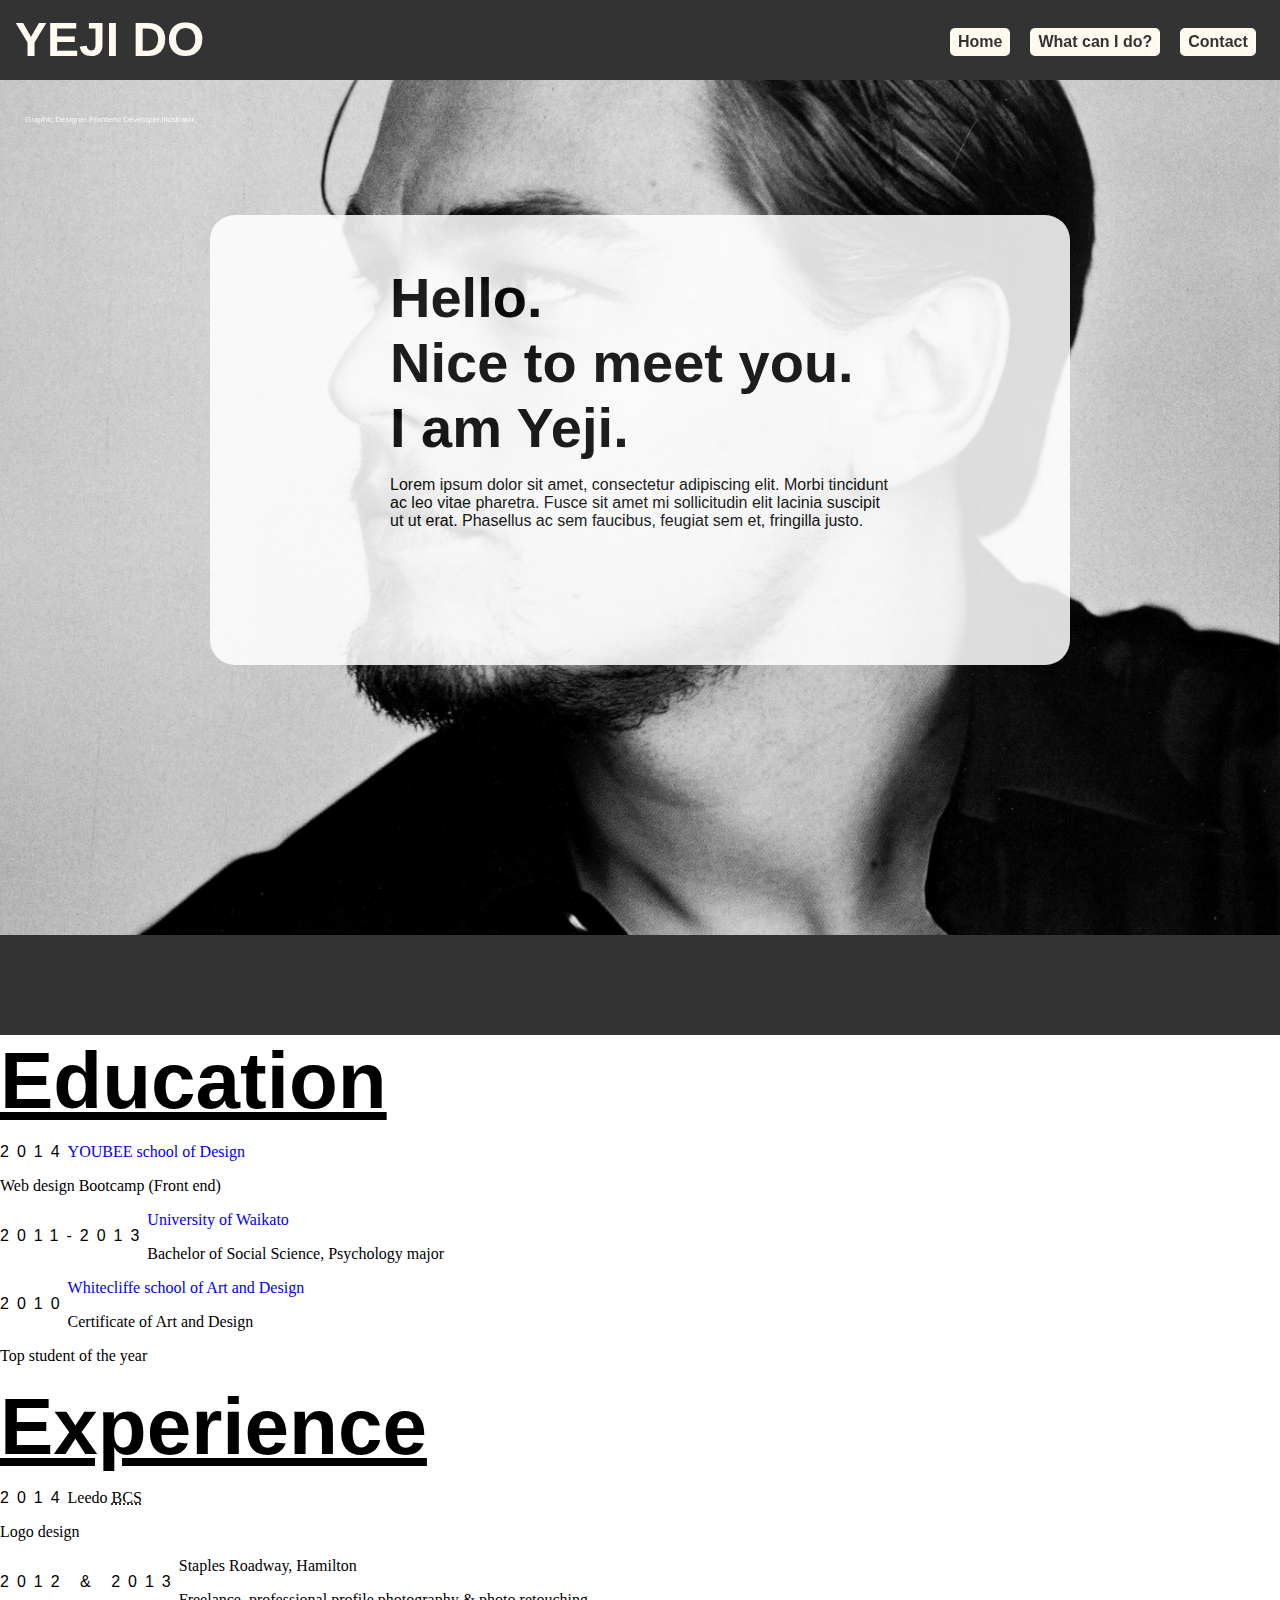
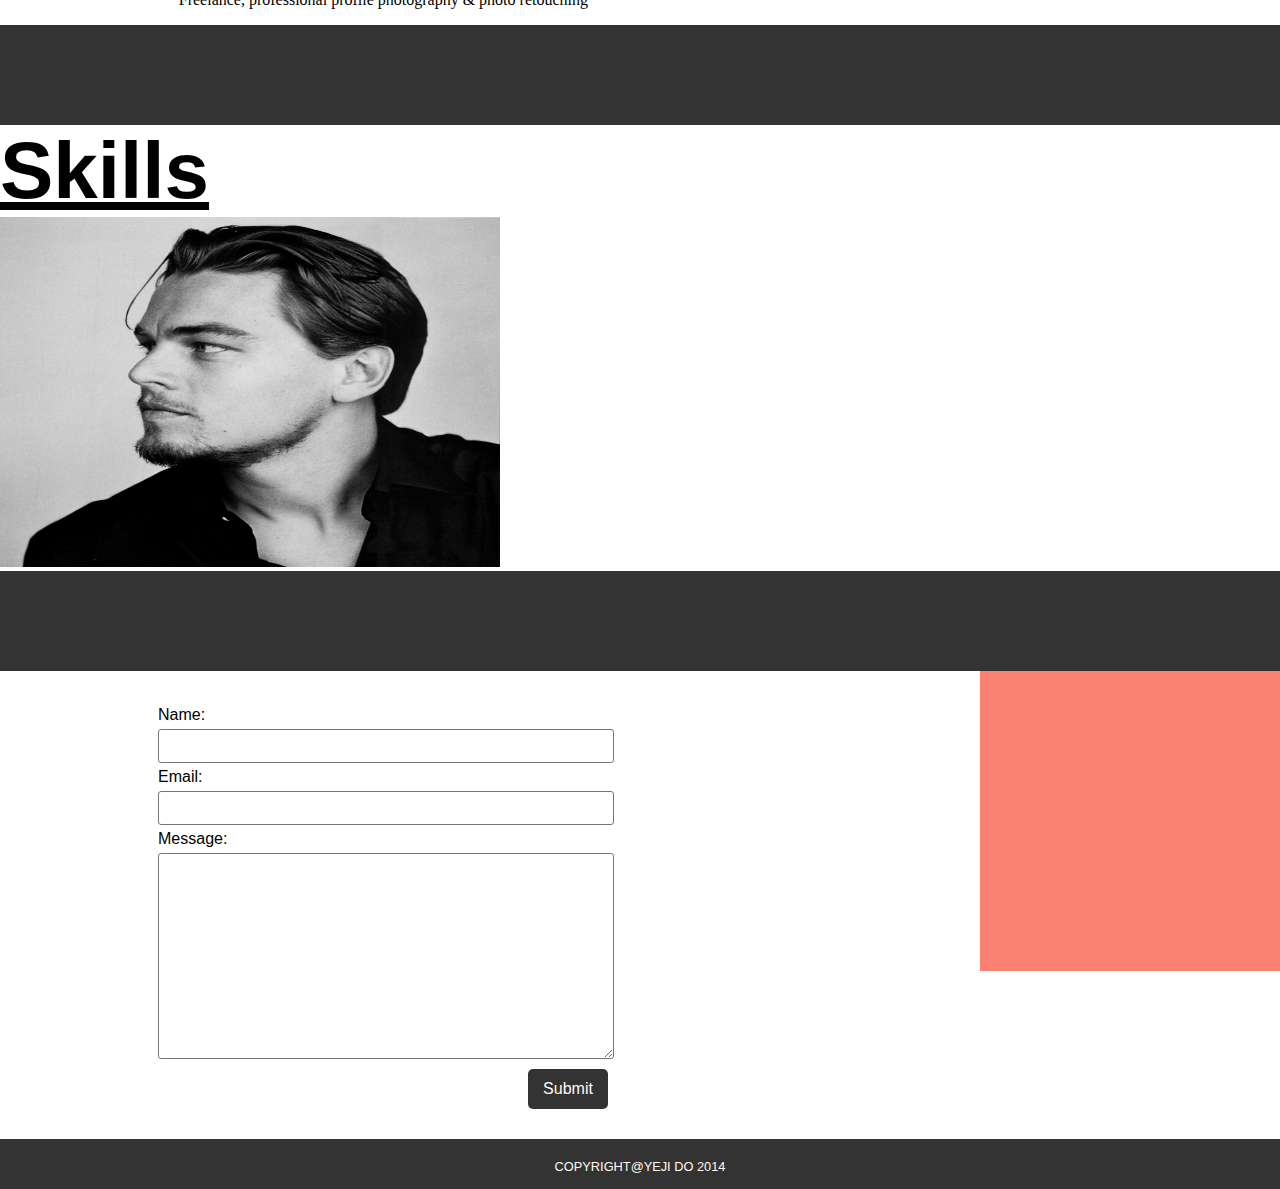
==== float.html @ 98d62fd2 "first commit" ====
<!DOCTYPE html>
<html>
<head>

<title>Yeji Do Portfolio - Auckland, New Zealand</title>
<link rel="stylesheet" href="css/float.css">


</head>


<body>
		
<!-- Line starts- INTRODUCTION			 -->
	<div class="wrapper">
			

			<section id="hello">
				<div class="hello-text-wrap">
					<div class="greetings">
						<h1>Hello. </h1> 
						<h1> Nice to meet you. </h1>
						<h1> I am Yeji. </h1> 
					

						<p>Lorem ipsum dolor sit amet, consectetur adipiscing elit. Morbi tincidunt ac leo vitae pharetra. Fusce sit amet mi sollicitudin elit lacinia suscipit ut ut erat. Phasellus ac sem faucibus, feugiat sem et, fringilla justo.</p>
					</div>
				</div>
			</section>


			<div class="filler clearfix"> 
			</div>
<!-- Line ENDs- INTRODUCTION			 -->



<!-- Line starts- Main Body parts			 -->
			<div class="main-body">	
				<section id="edu-and-exp">	
					<div class="education">

						<h1 class="titles"><u>Education</u></h1>
							<p class="dates">2014</p>
							<p class="course"><a href="http://www.yoobee.ac.nz/web-design-front-end-bootcamp.html">YOUBEE school of Design</a></p>
							<p> Web design Bootcamp (Front end)</p>

							<p class="dates">2011-2013</p>
							<p class="course"><a href="http://www.waikato.ac.nz/">University of Waikato</a></p>
							<p> Bachelor of Social Science, Psychology major</p>

							<p class="dates">2010</p>
							<p class="course"><a href="http://www.whitecliffe.ac.nz/">Whitecliffe school of Art and Design</a></p>
							<p> Certificate of Art and Design</p>
							<p> Top student of the year</p>

					</div>
					
					<div class="experience">
						<h1 class="titles"><u>Experience</u></h1>
						<p class="dates">2014</p>
						<p>Leedo <abbr title="Business Consulting Services">BCS</abbr></p>
						<p>Logo design</p>

						<p class="dates">2012 & 2013</p>
						<p>Staples Roadway, Hamilton</p>
						<p>Freelance, professional profile photography & photo retouching</p>
					</div>	
				</section>



			<div class="filler"> 
			</div>

				<section class="skills">
					<h1 class="titles"><u>Skills</u></h1>

					<div class="skill-image">
						<img src="img/dica.jpg">
					</div>

				</section>

			<div class="filler"> 
			</div>

				<section id="contact" class="contact clearfix">
					<div id="contact-area">
						<form method="post" action="contactengine.php">
							<label for="Name" class="label">Name:</label>
							<input type="text" name="Name" id="Name"/>
							
							<label for="Email" class="label">Email:</label>
							<input type="text" name="Email" id="Email"  />
							
							<label for="Message" class="label">Message:</label>
							<textarea name="Message" rows="20" cols="20" id="Message"></textarea>

							<input type="submit" name="submit" value="Submit" class="submit-button" />
						</form>
					</div>

					<div class="social-media">
						<ul>
							<li class="twitter"></li>
							<li class="behance"></li>
							<li class="facebook"></li>
						</ul>
					</div>
				</section>

			</div>
<!-- Line Ends-Main body parts			 -->

		<nav>
			
			<div class="logo-wrap">
				<h1 class="logo">YEJI DO</h1>
				<p>Graphic Designer.Frontend Developer.Illustrator.</p>
			</div>

			<div class="button-wrap clearfix">
				<p class="grow"> <a href="#hello">Home</a></p>
				<p class="grow"><a href="#edu-and-exp">What can I do?</a></p>
				<p class="grow"><a href="#contact"> Contact</a></p>
				
			</div>
		</nav>

		<footer class="clearfix">
			<p> copyright@yeji do 2014</p>
		</footer>

	</div>

			
</body>
</html>
---- css/float.css ----
/*GENERAL STUFF*/

html, 
body,
section, 
.wrapper
{	margin: 0; 
	padding: 0; 
	height: 100%;
	width: 100%;
	min-width: 750px;
}

a, li {
	list-style: none;
	text-decoration: none;
	margin: 0;
	padding: 0;
}

a:visited  {
	color: #777;
}

a:hover, a:active, a:focus {
	color: royalblue;
}
div { margin: 0; padding: 0;}
hr {width: 100px;}

.main-body {

}

.filler { 
	width: 100%; height: 100px; 
	background: #333;
	clear: both;
}


/*NAVIGATION*/

nav {
	position: fixed;
	background: #333;
	width: 100%;
	height: 80px; 
	text-align: center;
	top:0;

}

.logo-wrap { 
	width: 350px;
	height: 60px;
	margin-left: 15px;
	margin-top: 5px;
	float: left;
}

nav .logo {
	display: inline-block;
	float: left;
	color: floralwhite;
	font-family: Impact, sans-serif;
	font-size: 3em;
	margin-top: 7px 
}

nav .logo-wrap p {
	font-family: sans-serif;
	font-weight: lighter;
	font-size: 0.5em;
	color: floralwhite;
	margin: 48px 0 0 10px;
	float: left;
}

/*Navigation button*/

.button-wrap {
	width: 330px;
	height: 60px;
	float: right;
}

nav h1 { padding: 0; margin: 0; }

nav .button-wrap .grow a { 
	display: inline-block;
	float: left;
	margin-right:20px;
	margin-top: 12px;
	display: inline-block;
	padding: 5px 8px;
	border-radius: 5px;
	color: #333;
	background: floralwhite;
	font-family: sans-serif;
	font-weight: bold;
}

.grow a:visited{

}

.grow a:hover, .grow a:focus, .grow a:active {
  background-color: lavender;
  color: #555;
}


/*contents- INTRODuCTION*/

#hello {
background: url('../img/dica.jpg') no-repeat center center fixed;
-moz-background-size: cover;
-webkit-background-size: cover;
-o-background-size: cover;
background-size: cover;
margin-top: 80px;
height: 95%;



}

.hello-text-wrap {

	position: absolute;
	top: 50%;
	left: 50%;
	width: 860px;
	height: 450px;
	margin: 0 auto;
	margin-left: -430px;
	margin-top: -235px;
	background: white;
	border-radius: 25px;

	opacity: 0.86;

}

.hello-text-wrap p,
.hello-text-wrap h1 {
	font-family: sans-serif;
}
.hello-text-wrap .greetings {
 width: 500px;
 height: 200px;
 margin: auto;
 margin-top: 50px;
}

.hello-text-wrap h1 {
	font-size: 3.5em;
	margin: 0;
}


/*
.hello-text-wrap .greetings {
	width: 500px;
	height: 200px;
	position:absolute;
	top: 25px;
	left: 50%;
	margin-left: -250px;
}


.hello-text-wrap p {
	width: 500px;
	height: 200px;
	position: absolute;
	left: 50%;
	margin: 0 0;
	margin-left: -250px;
	top: 61%;

}
*/




.main-body p,  {


}




.skills .titles,
.education .titles,
.experience .titles {
	font-size: 5em;
	font-family: sans-serif;
	margin: 0;
	padding: 0;
}

/*Content- EDUCATION*/
.education {}


.dates { 
	float: left;
	font-family: sans-serif;
	letter-spacing: 0.5em;
}


/*CONTENT - SKILL SET*/

.skills img {
	width: 500px;
	height: 350px;
}



/*CONTACT FORM*/


#contact-area {
	float: left;
	width: 450px;
	background: white;
	border-radius: 5px;
	margin-left: 10%;
	padding: 30px;

}

.label {
	margin-bottom: 5px;
	margin-top: 5px;
}
label, input, textarea {

	display: block;
	width: 100%;
}


label {
	font-family: sans-serif;

}

input, textarea { 
	
	height: 30px;
	border: solid 0.1em #777;
	border-radius: 3px;
}


textarea {
	height: 200px;
}

.submit-button {
	width: 80px;
	height: 40px;
	background-color: #333;
	border: none;
	border-radius: 5px;

	color: floralwhite;
	font-size: 1em;
	margin: 10px 0 0 0;
	float: right;
}

.submit-button:hover,
.submit-button:focus,
.submit-button:active {

	background-color: lavender;
	color: #777;
}

/*SOCIAL LINKS*/

.social-media {
	background: salmon;
	width: 300px;
	height: 300px;
	float: right;
}





/*FOOTER*/

footer {
	width: 100%;
	height: 50px;
	text-align: center;
	background: #333;
}

footer p {
	display: inline-block;
	color: floralwhite;
	text-transform: uppercase;
	margin-top: 20px;
	font: 0.8em sans-serif;
}


/* clearfix */

.clearfix:before,
.clearfix:after {
	content: "";
	display: block;
}

.clearfix:after {
	clear: both;
	}


/*
.content {
	width: 100%;
	height: 350px;
}

.image-wrap {
	margin: auto;
	 width: 100%;
	 height: 200px;
}
.image {
    background-attachment: fixed;
    background-position: center 0;
    background-repeat: no-repeat;
    background-size: cover;
    display: block;
    position: relative;
   
}*/
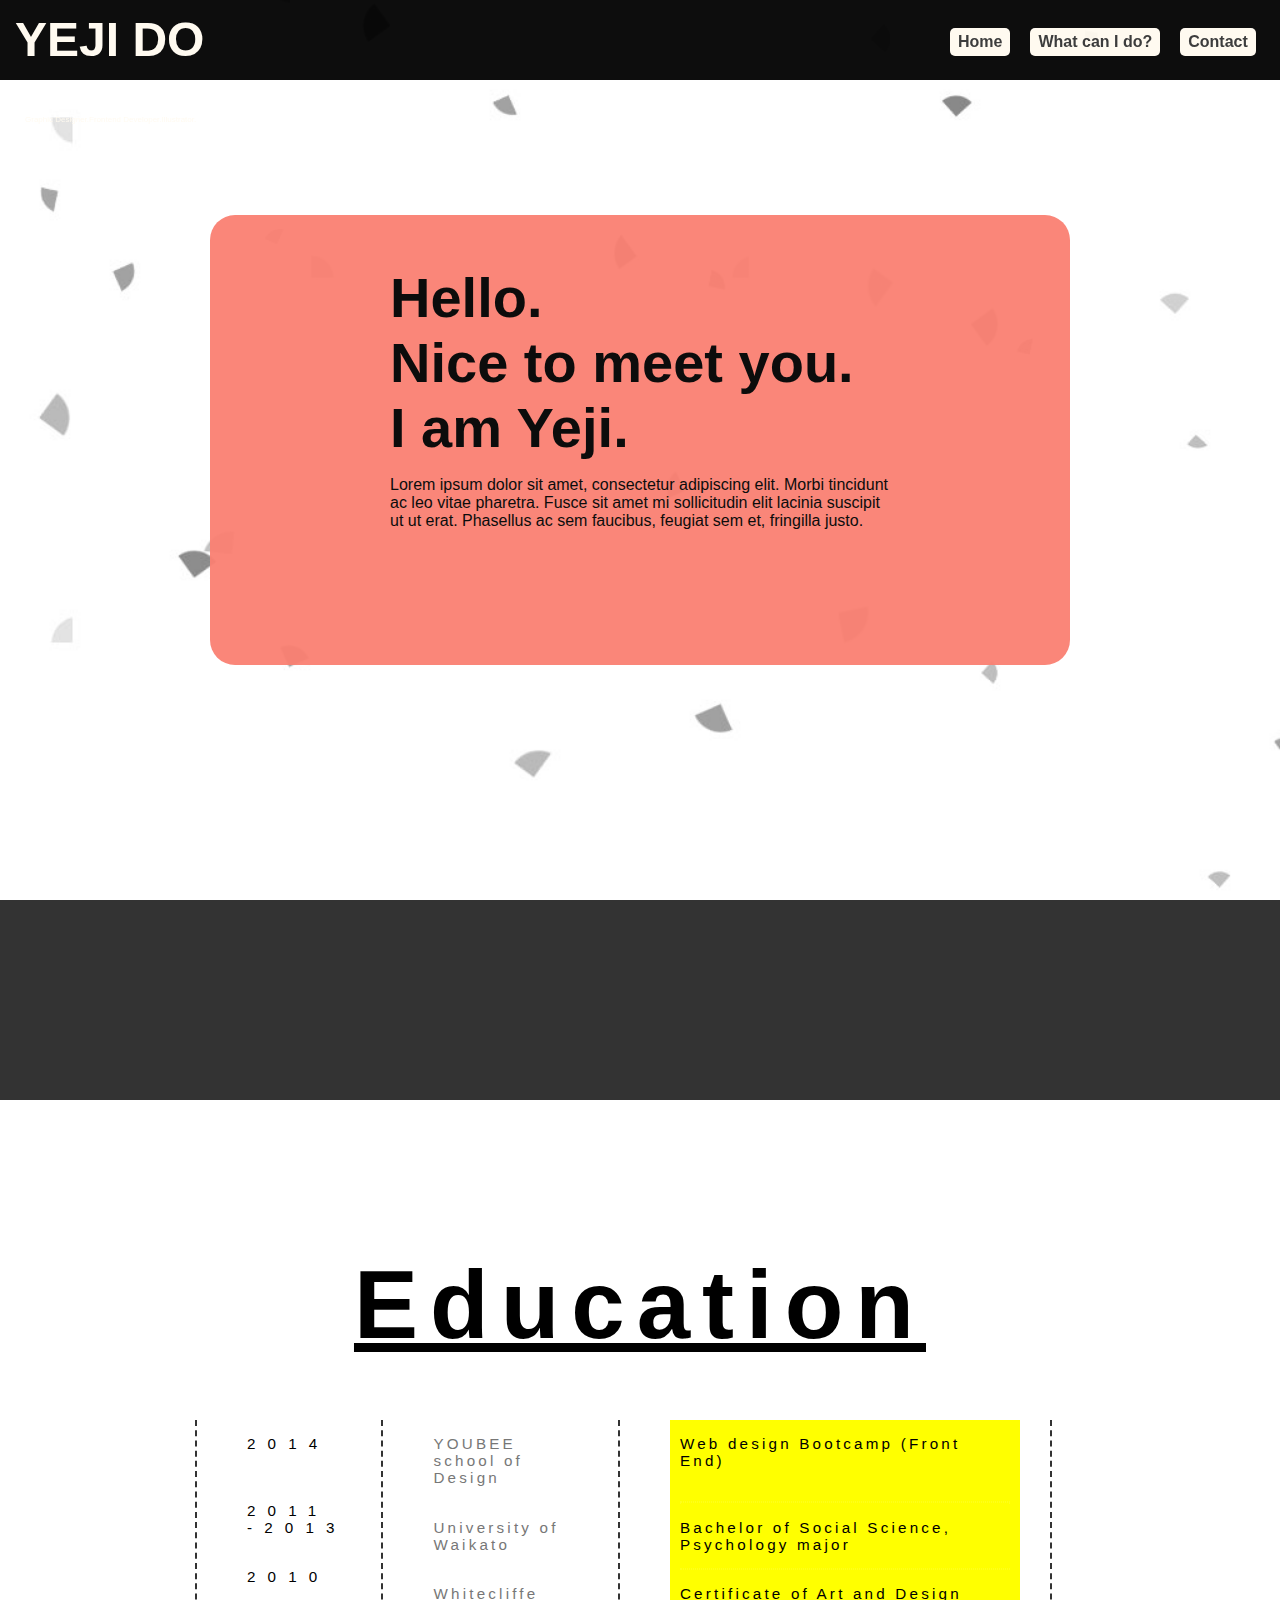
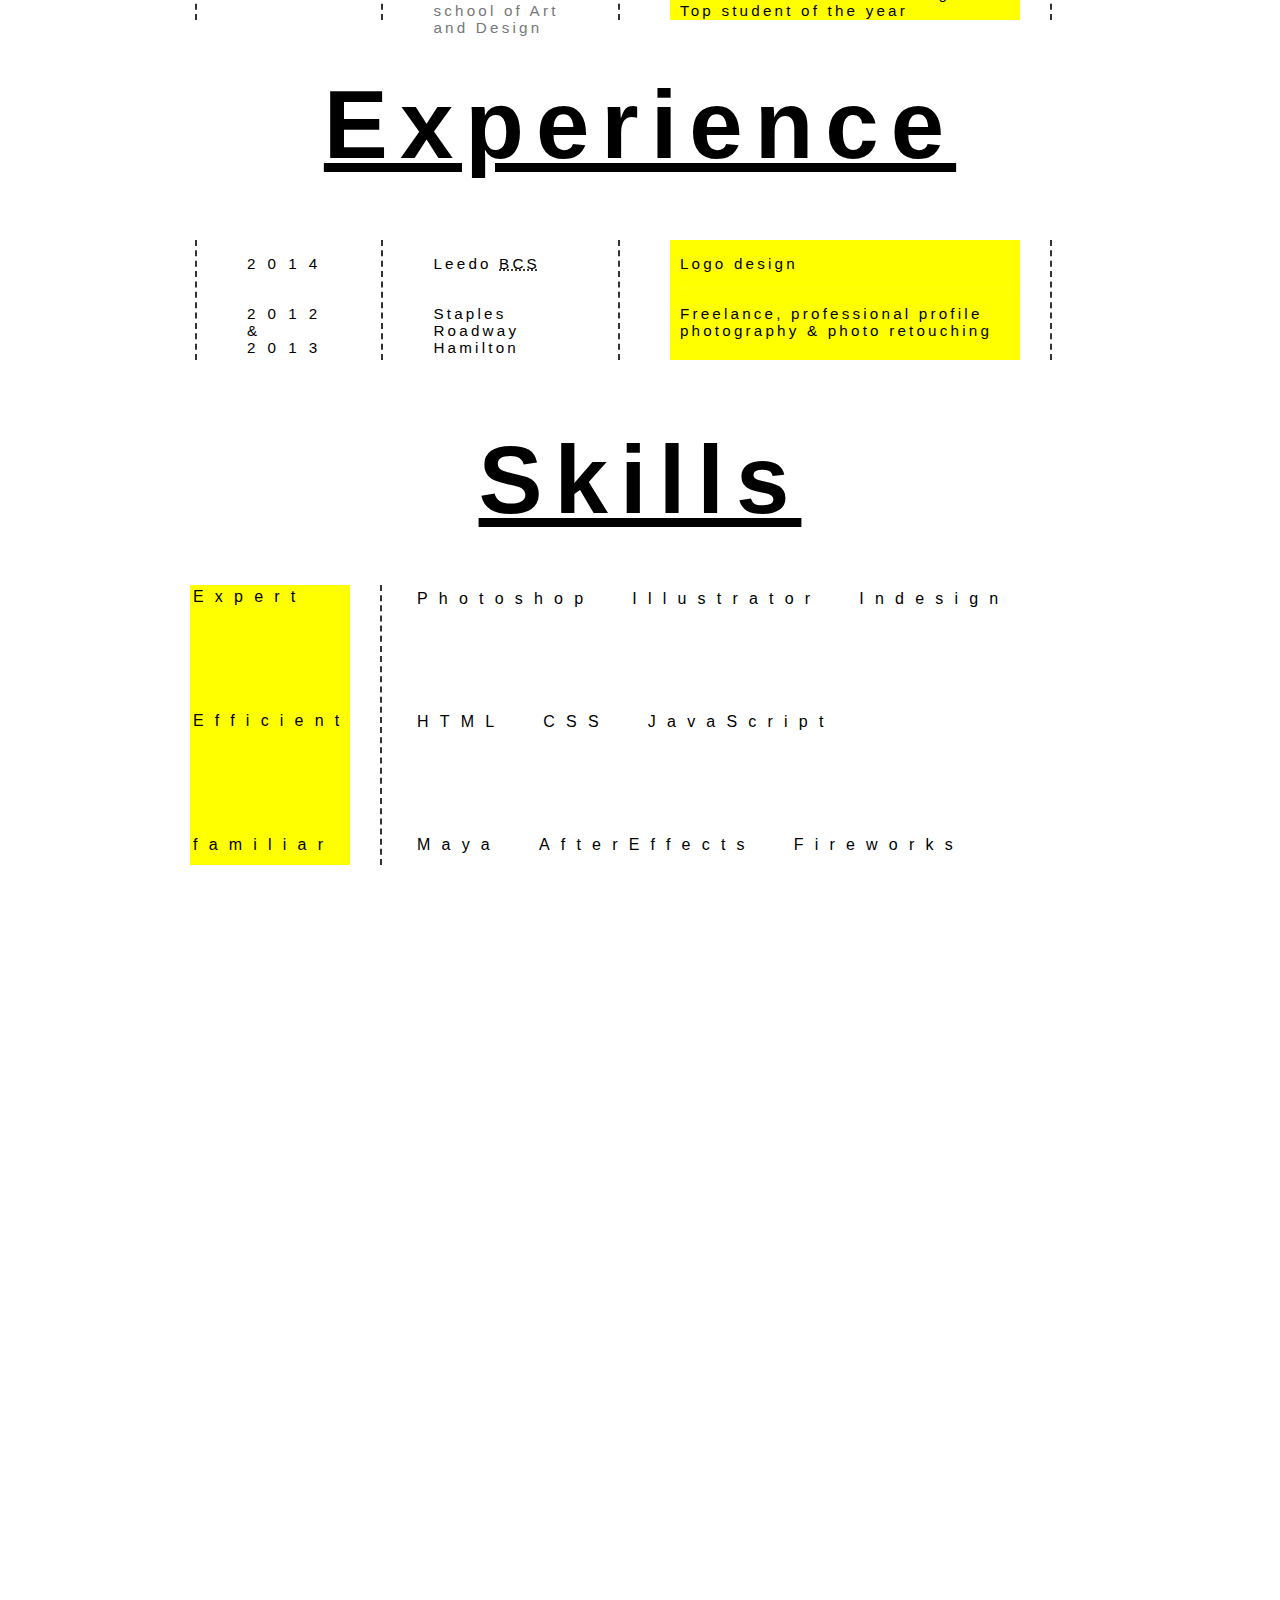
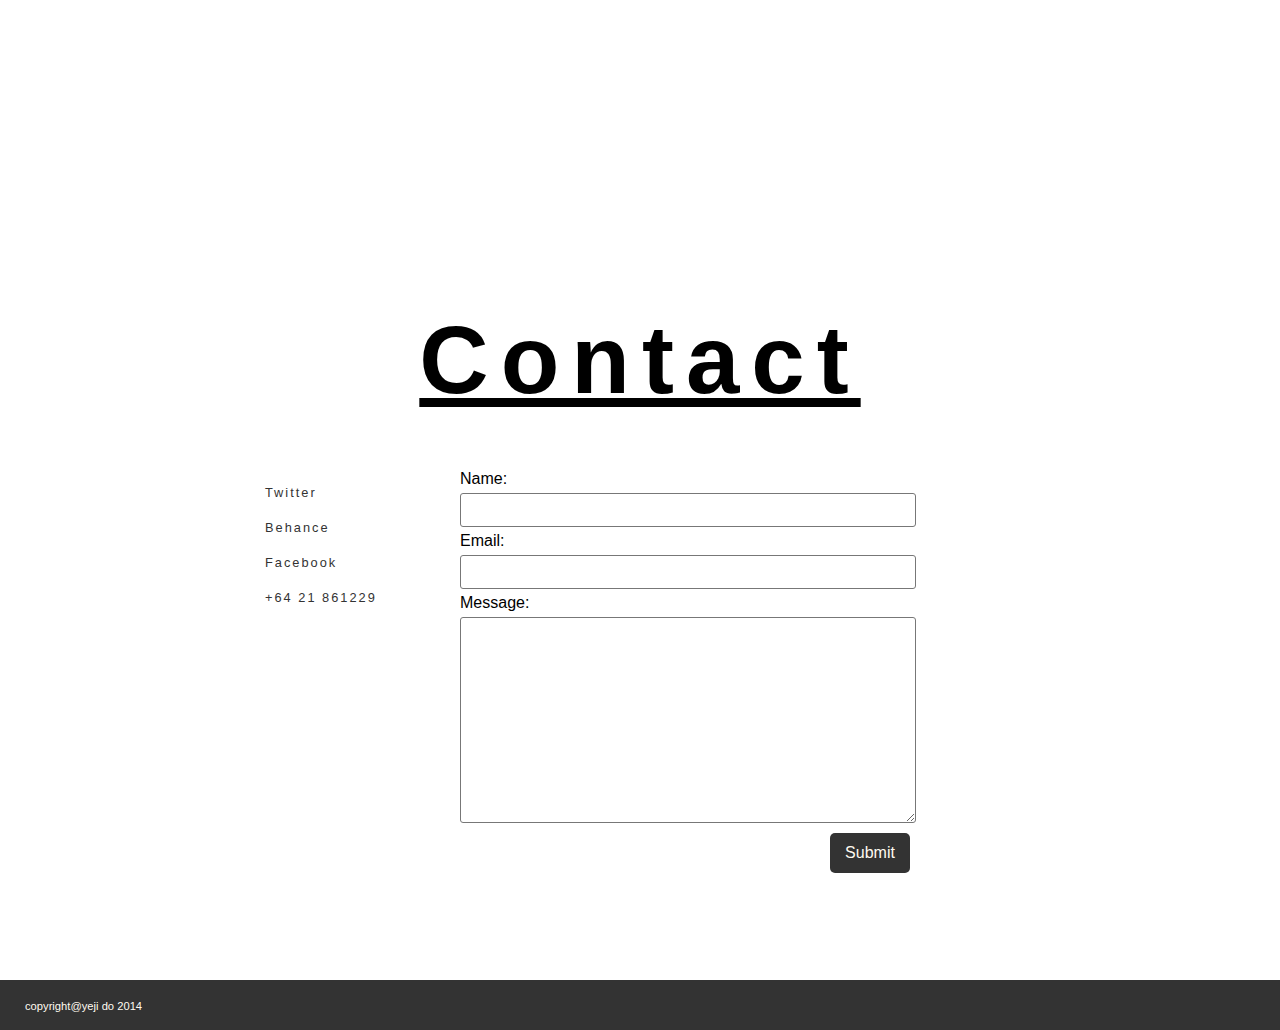
==== commit f816a03b: "background change" ====
--- a/float.html
+++ b/float.html
@@ -1,5 +1,5 @@
 <!DOCTYPE html>
-<html>
+<html class="clearfix">
 <head>
 
 <title>Yeji Do Portfolio - Auckland, New Zealand</title>
@@ -13,20 +13,17 @@
 		
 <!-- Line starts- INTRODUCTION			 -->
 	<div class="wrapper">
-			
-
-			<section id="hello">
+		<section id="hello">
 				<div class="hello-text-wrap">
 					<div class="greetings">
 						<h1>Hello. </h1> 
 						<h1> Nice to meet you. </h1>
 						<h1> I am Yeji. </h1> 
 					
-
 						<p>Lorem ipsum dolor sit amet, consectetur adipiscing elit. Morbi tincidunt ac leo vitae pharetra. Fusce sit amet mi sollicitudin elit lacinia suscipit ut ut erat. Phasellus ac sem faucibus, feugiat sem et, fringilla justo.</p>
 					</div>
 				</div>
-			</section>
+		</section>
 
 
 			<div class="filler clearfix"> 
@@ -36,57 +33,123 @@
 
 
 <!-- Line starts- Main Body parts			 -->
-			<div class="main-body">	
-				<section id="edu-and-exp">	
-					<div class="education">
+			<div id="section2" class="main-body clearfix">	
+				<section id="edu-and-exp">
+					<div class="edu-position">	
+						<h1 class="titles"><u>Education</u></h1>
+												
+						<div class="education-content clearfix">	
+							<div class="dates-column">	
+								<p>2014<br><br></p>
+								<hr>
+								<p>2011<br>-2013</span></p>
+								<hr>
+								<p>2010</p>
+							</div>
+							<div class="school-column">
+								<p><a href="http://www.yoobee.ac.nz/web-design-front-end-bootcamp.html">YOUBEE school of Design</a></p>
+								<hr>
+								<p><a href="http://www.waikato.ac.nz/">University of Waikato</a></p>
+								<hr>
+								<p><a href="http://www.whitecliffe.ac.nz/">Whitecliffe school of Art and Design</a></p>
+							</div>
+							<div class="degree-column">
+								<div class="col-wrap">
+									<p> Web design Bootcamp (Front End)<br><br></p>
+									<hr>
+									<p> Bachelor of Social Science, Psychology major</p>
+									<hr>
+									<p> Certificate of Art and Design<br> Top student of the year</p>
+								</div>
+							</div>
+						</div>
+					
+					
+						<h1 class="titles"><u>Experience</u></h1>
+						<div class="experience clearfix">
+												
+							<div class="dates-column">
+								<p>2014</p>
+								<hr>
+								<p>2012 & 2013</p>
+							</div>
 
-						<h1 class="titles"><u>Education</u></h1>
-							<p class="dates">2014</p>
-							<p class="course"><a href="http://www.yoobee.ac.nz/web-design-front-end-bootcamp.html">YOUBEE school of Design</a></p>
-							<p> Web design Bootcamp (Front end)</p>
+							<div class="client-col">
+								<p>Leedo <abbr title="Business Consulting Services">BCS</abbr></p>
+								<hr>
+								<p>Staples Roadway Hamilton</p>
+							</div>
 
-							<p class="dates">2011-2013</p>
-							<p class="course"><a href="http://www.waikato.ac.nz/">University of Waikato</a></p>
-							<p> Bachelor of Social Science, Psychology major</p>
+							<div class="job-col">
+								<div class="col-wrap">
+									<p>Logo design</p>
+									<hr>
+									<p>Freelance, professional profile photography & photo retouching</p>
+								</div>
+							</div>
+						</div>
+					</div>	
+				</section>
+			</div>
 
-							<p class="dates">2010</p>
-							<p class="course"><a href="http://www.whitecliffe.ac.nz/">Whitecliffe school of Art and Design</a></p>
-							<p> Certificate of Art and Design</p>
-							<p> Top student of the year</p>
+			<section class="skills clearfix">
 
+				<h1 class="titles"><u>Skills</u></h1>
+				<div class="skills-wrap clearfix">
+					<div class="skill-levels">
+						<ol>
+							<li>Expert</li>
+							<li>Efficient</li>
+							<li>familiar</li>
+						</ol>
 					</div>
 					
-					<div class="experience">
-						<h1 class="titles"><u>Experience</u></h1>
-						<p class="dates">2014</p>
-						<p>Leedo <abbr title="Business Consulting Services">BCS</abbr></p>
-						<p>Logo design</p>
+					<div class="programs">
+						<div class="expert-list clearfix">
+							<span>Photoshop</span>
+							<span>Illustrator</span>
+							<span>Indesign</span>
+						</div>
+						
+						<div class="efficient-list clearfix">
+							<span>HTML</span>
+							<span>CSS</span>
+							<span>JavaScript</span>
+							
+						</div>
 
-						<p class="dates">2012 & 2013</p>
-						<p>Staples Roadway, Hamilton</p>
-						<p>Freelance, professional profile photography & photo retouching</p>
+						<div class="familiar-list clearfix">
+							<span>Maya</span>
+							<span>AfterEffects</span>
+							<span>Fireworks</span>
+						</div>
 					</div>	
-				</section>
+				</div>
+			</section>
 
 
 
-			<div class="filler"> 
+			<div class="filler-2 clearfix">
 			</div>
 
-				<section class="skills">
-					<h1 class="titles"><u>Skills</u></h1>
+			<section id="contact" class="contact">
+					
+					<h1 class="titles"><u>Contact</u></h1>
+				
+				<div class="wrapper-contact clearfix">
+								
+					<div class="social-media">
+						<ul>
+							<li class="twitter"><a href="http://www.twitter.com/yejido1">Twitter</a></li>
+							<li class="behance"><a href="http://www.behance.com/doyeji1">Behance</a></li>
+							<li class="facebook"><a href="http://www.facebook.com/yeji.do">Facebook</a></li>	
+							<li><a href="tel:6421861229" class="call">+64 21 861229 </a></li>
+						</ul>
+					</div>
+				
 
-					<div class="skill-image">
-						<img src="img/dica.jpg">
-					</div>
+					<div id="contact-area">
 
-				</section>
-
-			<div class="filler"> 
-			</div>
-
-				<section id="contact" class="contact clearfix">
-					<div id="contact-area">
 						<form method="post" action="contactengine.php">
 							<label for="Name" class="label">Name:</label>
 							<input type="text" name="Name" id="Name"/>
@@ -100,17 +163,10 @@
 							<input type="submit" name="submit" value="Submit" class="submit-button" />
 						</form>
 					</div>
+				</div>
+			</section>
 
-					<div class="social-media">
-						<ul>
-							<li class="twitter"></li>
-							<li class="behance"></li>
-							<li class="facebook"></li>
-						</ul>
-					</div>
-				</section>
-
-			</div>
+			
 <!-- Line Ends-Main body parts			 -->
 
 		<nav>
@@ -121,19 +177,19 @@
 			</div>
 
 			<div class="button-wrap clearfix">
-				<p class="grow"> <a href="#hello">Home</a></p>
-				<p class="grow"><a href="#edu-and-exp">What can I do?</a></p>
+				<p class="grow"><a href="#hello">Home</a></p>
+				<p class="grow"><a href="#section2">What can I do?</a></p>
 				<p class="grow"><a href="#contact"> Contact</a></p>
 				
 			</div>
 		</nav>
 
-		<footer class="clearfix">
-			<p> copyright@yeji do 2014</p>
-		</footer>
+	<footer>
+		<p> copyright@yeji do 2014</p>
+	</footer>
 
 	</div>
-
+	
 			
 </body>
 </html>
--- a/css/float.css
+++ b/css/float.css
@@ -1,4 +1,6 @@
+
 /*GENERAL STUFF*/
+* {font-family: sans-serif;}
 
 html, 
 body,
@@ -9,45 +11,81 @@
 	height: 100%;
 	width: 100%;
 	min-width: 750px;
-}
-
-a, li {
+	
+}
+
+ul, a, li {
 	list-style: none;
 	text-decoration: none;
-	margin: 0;
 	padding: 0;
-}
-
-a:visited  {
-	color: #777;
-}
-
-a:hover, a:active, a:focus {
-	color: royalblue;
-}
-div { margin: 0; padding: 0;}
-hr {width: 100px;}
-
-.main-body {
-
-}
+	margin: 0;
+}
+
+hr {
+	border: dotted 0.111em #fff;
+	opacity: 0.1;
+}
+}
+div { margin: 0; 
+	padding: 0;
+}
+
+.skills .titles,
+.titles
+ {
+	/*Titles of page*/
+	font-size: 6em;
+	font-family: Helvetica, sans-serif;
+	font-weight: bold;
+	margin: 0;
+	margin-bottom: 50px; 	
+	padding: 0;
+	letter-spacing: 0.125em;
+	
+}
+
+html {
+	background: url('../img/bg.jpg') no-repeat center center fixed;
+-moz-background-size: cover;
+-webkit-background-size: cover;
+-o-background-size: cover;
+background-size: cover;
+}
+
 
 .filler { 
-	width: 100%; height: 100px; 
+	margin: 0;
+	width: 100%; height: 200px; 
+	
+/*	border-top: 2px dashed #777; 
+	border-bottom: 2px dashed #777; */
 	background: #333;
-	clear: both;
-}
+
+	
+	}
+
+div.filler-2 { 
+	margin: 0;
+	width: 100%; 
+	height: 500px; 
+	background: url('../img/bg-contact.jpg') no-repeat center center fixed;
+-moz-background-size: cover;
+-webkit-background-size: cover;
+-o-background-size: cover;
+background-size: cover;
+	}
 
 
 /*NAVIGATION*/
 
 nav {
 	position: fixed;
-	background: #333;
+	background: #000;
 	width: 100%;
 	height: 80px; 
 	text-align: center;
 	top:0;
+	opacity: 0.95;
 
 }
 
@@ -83,6 +121,7 @@
 	width: 330px;
 	height: 60px;
 	float: right;
+	
 }
 
 nav h1 { padding: 0; margin: 0; }
@@ -101,12 +140,16 @@
 	font-weight: bold;
 }
 
-.grow a:visited{
-
-}
-
-.grow a:hover, .grow a:focus, .grow a:active {
-  background-color: lavender;
+nav .button-wrap a:visited {
+	
+	
+
+}
+
+nav .button-wrap a:hover, 
+nav .button-wrap a:focus, 
+nav .button-wrap a:active {
+  background-color: #af84ff;
   color: #555;
 }
 
@@ -114,20 +157,16 @@
 /*contents- INTRODuCTION*/
 
 #hello {
-background: url('../img/dica.jpg') no-repeat center center fixed;
+background: url('../img/bg-contact.jpg') no-repeat center center scroll;
 -moz-background-size: cover;
 -webkit-background-size: cover;
 -o-background-size: cover;
 background-size: cover;
-margin-top: 80px;
-height: 95%;
-
-
-
-}
+height: 100%;
+}
+
 
 .hello-text-wrap {
-
 	position: absolute;
 	top: 50%;
 	left: 50%;
@@ -136,10 +175,10 @@
 	margin: 0 auto;
 	margin-left: -430px;
 	margin-top: -235px;
-	background: white;
+	background: salmon;
 	border-radius: 25px;
 
-	opacity: 0.86;
+	opacity: 0.95;
 
 }
 
@@ -160,61 +199,161 @@
 }
 
 
-/*
-.hello-text-wrap .greetings {
-	width: 500px;
+
+/*main body*/
+
+
+.main-body {
+  width: 100%;
+  height: 75%;
+  margin: 100px auto; 
+}
+
+
+section#edu-and-exp h1 {
+	margin-bottom:  60px;
+}
+
+.edu-position {
+	text-align: center;
+	width: 950px;
+	height: 700px;
+	margin: 150px auto;
+}
+
+.education-content, 
+.experience {
+	text-align: left;
+	margin: 0;
+	
+	}
+
+.education-content {
+	margin-bottom: 50px;
+}
+section#edu-and-exp p {
+	font-size: 0.95em;
+
+}
+/*Content- EDUCATION*/
+
+div.school-column a {
+	color: #777;
+}
+
+div.school-column a:hover,
+div.school-column a:focus,
+div.school-column a:active {
+	color: #af84ff;
+}
+
+div.school-column a:visited {
+	color: #db7971;
+}
+
+
+.education-content div,
+.experience div {
+	margin: 0;
+	display: inline-block;
+	vertical-align: top;
+	border-left: 2px dashed #333;
 	height: 200px;
-	position:absolute;
-	top: 25px;
-	left: 50%;
-	margin-left: -250px;
-}
-
-
-.hello-text-wrap p {
-	width: 500px;
-	height: 200px;
-	position: absolute;
-	left: 50%;
-	margin: 0 0;
-	margin-left: -250px;
-	top: 61%;
-
-}
-*/
-
-
-
-
-.main-body p,  {
-
-
-}
-
-
-
-
-.skills .titles,
-.education .titles,
-.experience .titles {
-	font-size: 5em;
-	font-family: sans-serif;
+	padding-left: 50px;
+	margin-left: 30px;
+	letter-spacing: 0.2em;
+}
+.experience div { height: 120px;}
+
+.dates-column { width: 100px;}
+.dates-column p { letter-spacing: 0.8em}
+div.dates-column span {margin-left: 3px;}
+
+.school-column,
+.client-col { width: 150px;}
+
+.degree-column,
+.job-col {
+	border-right:2px dashed #333;
+	width: 350px;
+	padding-right: 30px;
+}
+
+div.col-wrap {
+	background-color: yellow;
+	border: none;
+	margin: 0;
+	padding: 0 10px;
+	height: 100%;
+}
+
+/*CONTENT - SKILL SET*/
+
+section.skills {
+	text-align: center;
+	letter-spacing: 0.7em;
+}
+
+
+.skill-levels {
+	display: inline-block;	
+	float: left;		
+	width: 160px; 
+	height: 280px;
+	margin-right: 15px;
+	background: yellow;
+}
+
+.skill-levels ol,
+.skill-levels li{
+
 	margin: 0;
 	padding: 0;
 }
 
-/*Content- EDUCATION*/
-.education {}
-
-
-.dates { 
-	float: left;
-	font-family: sans-serif;
-	letter-spacing: 0.5em;
-}
-
-
-/*CONTENT - SKILL SET*/
+.skill-levels li {
+	float: left;
+	margin-bottom: 100px;
+	padding: 3px;
+	/*background: salmon;*/
+	
+}
+
+.expert-list,
+.efficient-list,
+.familiar-list {
+	margin-left: 30px;
+	margin-bottom: 95px;
+	letter-spacing: ;
+}
+
+.programs span {
+	float: left;
+	margin-right: 28px; 
+	padding: 5px;
+}
+
+.programs {
+	display: inline-block;
+	float: left;
+	margin-left: 15px;			
+	width: 680px; 
+	height: 280px;
+	border-left: 2px dashed #333;
+	/*background: yellow;*/
+}
+
+.skills-wrap {
+	
+	width: 900px;
+	margin: auto;
+}
+
+
+
+
+
+
 
 .skills img {
 	width: 500px;
@@ -223,7 +362,39 @@
 
 
 
-/*CONTACT FORM*/
+
+
+/*CONTACT PAGE*/
+
+section#contact {
+	width: 100%;
+	height: 75%;
+	padding-top: 80px;
+	text-align: center;
+	background: white;
+	/*	background: url('../img/dica.jpg') no-repeat center center fixed;
+-moz-background-size: cover;
+-webkit-background-size: cover;
+-o-background-size: cover;
+background-size: cover;*/
+}
+
+.wrapper-contact {
+	text-align: left;
+	width: 860px;
+	margin: auto;
+}
+
+.social-media {
+	width: 150px;
+	height: 150px;
+	float: left;
+	letter-spacing: 2px;
+	font-family: sans-serif;
+	font-size: 0.8em;
+	margin-left: 50px;
+	
+}
 
 
 #contact-area {
@@ -231,10 +402,19 @@
 	width: 450px;
 	background: white;
 	border-radius: 5px;
-	margin-left: 10%;
-	padding: 30px;
-
-}
+	margin-left: 50px
+}
+
+
+
+
+
+
+/********
+CONTACT FORM
+************/
+
+
 
 .label {
 	margin-bottom: 5px;
@@ -281,39 +461,56 @@
 .submit-button:focus,
 .submit-button:active {
 
-	background-color: lavender;
+	background-color: #af84ff;
 	color: #777;
 }
 
 /*SOCIAL LINKS*/
 
-.social-media {
-	background: salmon;
-	width: 300px;
-	height: 300px;
-	float: right;
-}
-
-
-
-
+
+div.social-media li {
+	display: block;
+	margin: 20px 0;
+}
+
+div.social-media a {
+	color: #333;
+	padding: 5px;
+}
+
+div.social-media a:visited {
+	color: #777 ;
+}
+
+div.social-media a:hover, 
+div.social-media a:focus, 
+div.social-media a:active {
+  
+  color: #555;
+}
+
+div.social-media .call { 
+	line-height: 1em;
+}
 
 /*FOOTER*/
 
 footer {
+	display: block;
 	width: 100%;
 	height: 50px;
-	text-align: center;
 	background: #333;
-}
+	clear: both;
+	}
 
 footer p {
 	display: inline-block;
 	color: floralwhite;
-	text-transform: uppercase;
 	margin-top: 20px;
-	font: 0.8em sans-serif;
-}
+	margin-left: 25px;
+	font: 0.7em sans-serif;
+}
+
 
 
 /* clearfix */
@@ -327,25 +524,3 @@
 .clearfix:after {
 	clear: both;
 	}
-
-
-/*
-.content {
-	width: 100%;
-	height: 350px;
-}
-
-.image-wrap {
-	margin: auto;
-	 width: 100%;
-	 height: 200px;
-}
-.image {
-    background-attachment: fixed;
-    background-position: center 0;
-    background-repeat: no-repeat;
-    background-size: cover;
-    display: block;
-    position: relative;
-   
-}*/